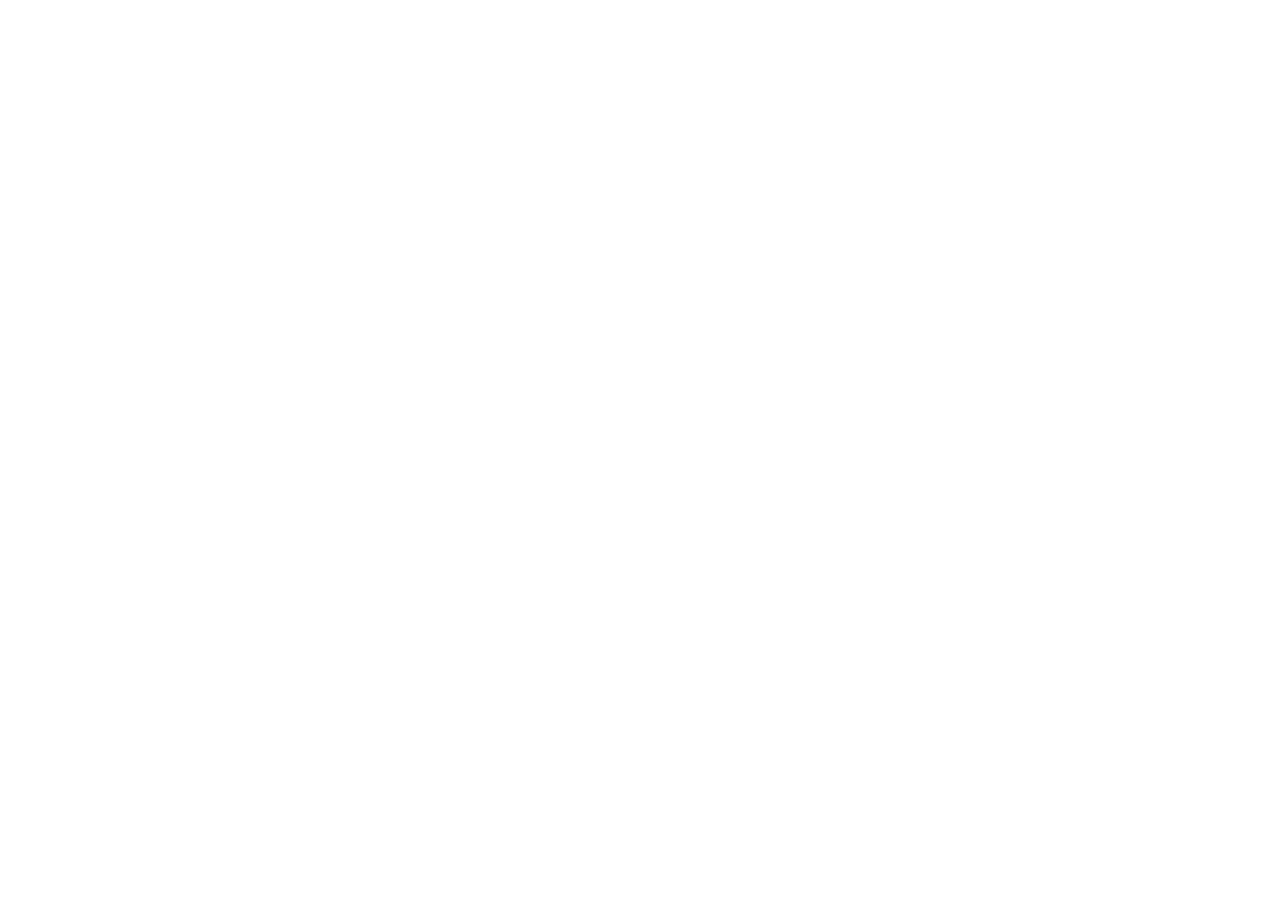
==== about.html @ 1f986cae "Add global and typography styles to CSS" ====
<!DOCTYPE html>
<html lang="en">
<head>
    <meta charset="UTF-8">
    <meta name="viewport" content="width=device-width, initial-scale=1.0">
    <title>Document</title>
</head>
<body>
    
</body>
</html>
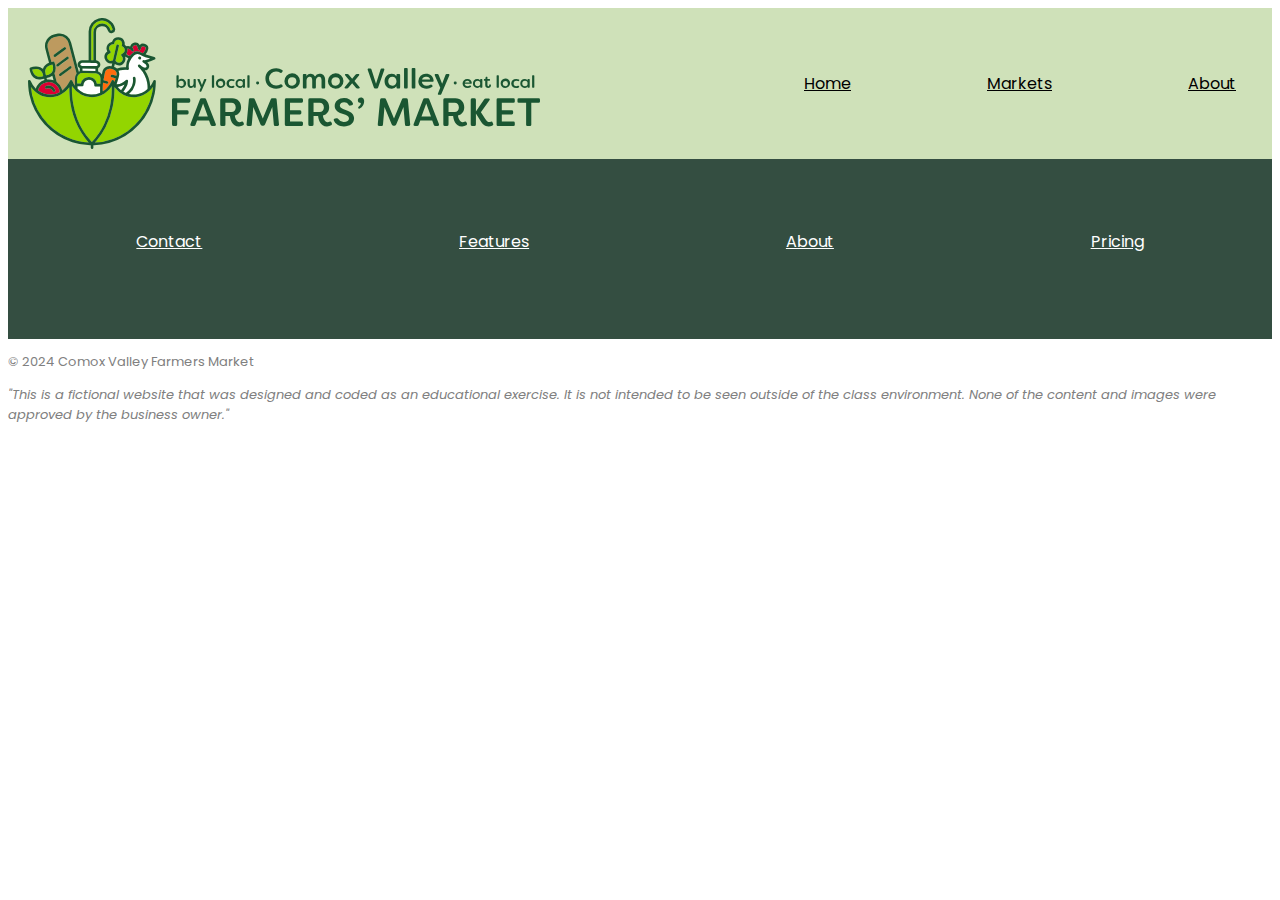
==== commit a39be082: "Add header and footer to about page" ====
--- a/about.html
+++ b/about.html
@@ -1,11 +1,67 @@
 <!DOCTYPE html>
 <html lang="en">
-<head>
-    <meta charset="UTF-8">
-    <meta name="viewport" content="width=device-width, initial-scale=1.0">
-    <title>Document</title>
-</head>
-<body>
-    
-</body>
+  <head>
+    <meta charset="UTF-8" />
+    <meta name="viewport" content="width=device-width, initial-scale=1.0" />
+    <title>Comox Valley Farmers Market</title>
+    <link rel="stylesheet" href="style.css" />
+    <link rel="preconnect" href="https://fonts.googleapis.com" />
+    <link rel="preconnect" href="https://fonts.gstatic.com" crossorigin />
+    <link
+      href="https://fonts.googleapis.com/css2?family=Amatic+SC:wght@400;700&family=Poppins:ital,wght@0,100;0,200;0,300;0,400;0,500;0,600;0,700;0,800;0,900;1,100;1,200;1,300;1,400;1,500;1,600;1,700;1,800;1,900&display=swap"
+      rel="stylesheet"
+    />
+    <link
+      rel="stylesheet"
+      href="https://cdnjs.cloudflare.com/ajax/libs/font-awesome/4.7.0/css/font-awesome.min.css"
+    />
+  </head>
+  <body>
+    <header>
+      <div class="header-container">
+        <img
+          src="images/ComoxValleyFarmersMarket-Horizontal-Logo.svg"
+          alt="CVFM logo"
+          class="logoimg"
+        />
+        <nav>
+          <ul id="nav-items">
+            <li><a href="index.html">Home</a></li>
+            <li><a href="markets.html">Markets</a></li>
+            <li><a href="about.html">About</a></li>
+          </ul>
+          <a class="toggle" onclick="showNav()"><i class="fa fa-bars"></i></a>
+        </nav>
+      </div>
+    </header>
+
+<!-- <Footer Section> -->
+    <section class="headerfooter">
+        <nav class="navfooter">
+          <div class="nav-links">
+          <a href="#">Contact</a>
+          <a href="#">Features</a>
+          <a href="#">About</a>
+          <a href="#">Pricing</a>
+          </div>
+        </nav>
+      </section>
+      <footer>
+        <div class="footer2">
+          <p>&copy; 2024 Comox Valley Farmers Market</p>
+          <p>
+            <i>"This is a fictional website that was designed and coded as an
+            educational exercise. It is not intended to be seen outside of the
+            class environment. None of the content and images were approved by the
+            business owner."</i>
+          </p>
+        </div>
+      </footer>
+      <script>
+        function showNav() {
+          var element = document.getElementById("nav-items");
+          element.classList.toggle("show-items");
+        }
+      </script>
+  </body>
 </html>--- a/style.css
+++ b/style.css
@@ -0,0 +1,335 @@
+/* Global Styles */
+*{
+    box-sizing: border-box;
+}
+
+html{
+    font-size: 62.5%;
+}
+
+/* Typography */
+body{
+    font-family: "Poppins", serif;
+    font-weight: 400;
+    font-style: normal;
+    font-size: 1.6rem;
+}
+h1, h2, h3{
+    font-family: "Amatic SC", serif;
+    font-weight: 400;
+    font-style: normal;
+    font-size: 4rem;
+    padding-top: 30px;
+}
+
+a{
+    color: grey;
+    display: block;
+}
+h2{
+    text-align: center;
+}
+
+.cards img{
+    width: 50vw;
+}
+
+/* Header */
+.nav-items{
+    display: flex;
+    flex-direction: column;
+    align-items: flex-end;
+  }
+nav ul{
+  list-style-type: none;
+  margin: 0;
+  flex-direction: column;
+  display: none;
+  align-items: center;
+  justify-content: center;
+  flex-grow: 1;
+}
+nav ul li{
+  padding: 0 10vw;
+  margin-left: 0px;
+}
+nav a{
+    color: black;
+}
+.show-items{
+  display: flex;
+}
+
+nav.toggle{
+  align-self: flex-end;
+  position:absolute;
+  cursor: pointer;
+  top: 32px;
+}
+.logoimg{
+    width: 40vw;
+    margin-right: -100px;
+}
+.header-container{
+    display: flex;
+    justify-content: space-between;
+    align-items: center;
+    padding: 10px 20px;
+    background-color: #cfe1b9;
+}
+header{
+    margin-bottom: -50px;
+}
+/* Hero Section */
+.hero{
+    background-image: url(images/manel-sean-Rl_K7Z-N5ZQ-unsplash.png);
+    background-position: center;
+    background-repeat: no-repeat;
+    background-size: cover;
+    height: 30vh;
+    padding: 0;
+    margin: 0;
+    
+}
+.hero h2{
+    color: white;
+    font-size: 6rem; 
+    padding-top: 40px;
+    text-align: center;
+    font-weight: 800;
+}
+.hero a{
+    color: #f9e784;
+    text-align: center;
+    font-size: 2rem;
+}
+/* Portfolio Section */
+.cards{
+    display: flex;
+    flex-direction: column;
+    gap: 20px;
+    align-items: center;
+    margin-top: 20px;
+    text-align: center;
+}
+/* Table section */
+
+.table-container{
+display: flex;
+justify-content: center;
+flex-grow: 1;
+}
+table{
+    margin: 0 auto;
+    border-collapse: collapse;
+    text-align: center;
+    width: 60%;
+}
+td, th{
+    padding: 10px;
+    border: 1px solid #ddd;
+}
+th{
+    background-color: #cfe1b9;
+}
+
+/* Call to action */
+.calltoaction{
+    display: flex;
+    flex-direction: column;
+    align-items: center;
+    text-align: center;
+    margin-top: 20px;
+    background-color: #87986a;
+    padding: 30px;
+    margin-bottom: -50px;
+}
+.calltoaction h2{
+    font-weight: 400;
+    padding: 10px;
+    font-size: 4rem;
+}
+.calltoaction p{
+    margin-top: -20px;
+}
+.calltoaction a{
+    margin-bottom: 20px;
+    font-size: 1.8rem;
+    color: white;
+}
+/* Footer Section */
+    .headerfooter{
+        text-align: center;
+        background-color:#344e41;
+        padding-top: 50px;
+        padding-bottom: 50px;
+        margin-top: 50px;
+    }
+    .headerfooter a{
+        margin-top: 0px;
+        margin-bottom: 15px;
+        color: white;
+    }
+.footer2{
+    color: grey;
+    font-size: 1.3rem;
+}
+/* ------------------MARKETS PAGE------------------ */
+.market-hero{
+    background-image: url(images/manel-sean-Rl_K7Z-N5ZQ-unsplash.png);
+    background-position: center;
+    background-repeat: no-repeat;
+    background-size: cover;
+    height: 30vh;
+    padding: 0;
+    margin: 0;
+    margin-top: -50px;
+}
+.market-hero h2{
+    color: white;
+    font-size: 6rem; 
+    padding-top: 80px;
+    text-align: center;
+    font-weight: 800;
+}
+
+input[type="reset"]{
+    color: black;
+    background-color: #ced0cc;
+    padding: 12px 20px;
+    border:none;
+    font-family: "Poppins", serif;
+    font-weight: 400;
+    font-style: normal;
+    font-size: 1.6rem;
+    text-transform: uppercase;
+    border-radius: 4px;
+    cursor: pointer;
+}
+input[type="reset"]:hover{
+    font-weight: bold;
+}
+
+input[type="submit"]{
+    background-color: #f9e784;
+    color: black;
+    padding: 12px 20px;
+    border:none;
+    font-family: "Poppins", serif;
+    font-weight: 400;
+    font-style: normal;
+    font-size: 1.6rem;
+    text-transform: uppercase;
+    border-radius: 4px;
+    cursor: pointer;
+}
+input[type="submit"]:hover{
+    font-weight: bold;
+}
+.wrapper-form{
+    max-width: 800px;
+    margin: 0 auto;
+    margin-top: 50px;
+}
+
+.wrapper-button{
+    display: flex;
+    justify-content: space-between;
+}
+iframe{
+    max-width: 70vw;
+    margin-top: 50px;
+}
+.form-map-wrapper{
+    display: flex;
+    flex-direction: column;
+    justify-content: center;
+    align-items: center;
+}
+
+/* Medium devices (portrait tablets, 768px and up) */
+@media only screen and (min-width: 768px) {
+    nav .menu-label {
+      display: none;
+    }
+  
+    nav ul {
+      display: flex;
+      flex-direction: row;
+    }
+  
+    nav ul li {
+      padding-right: 8px;
+    }
+  
+    nav .toggle {
+      display: none;
+    }
+    nav ul li{
+        text-decoration: underline;
+    }
+    .cards{
+        flex-direction: row;
+        gap:30px;
+        justify-content: center;
+    }
+    .cards img{
+        width: 30vw;
+        padding-right: 20px;
+        padding-left: 20px;
+    }
+    .upcoming-markets{
+        display: flex;
+        justify-content: flex-start;
+        align-items: flex-start;
+        gap: 20px;
+    }
+    .upcoming-markets h2{
+        margin-left: 10vw;
+    }
+    .navfooter .nav-links{
+        display: flex;
+        justify-content: space-around;
+        margin:20px 0px;
+    }
+
+}
+
+/* Extra large devices (large laptops and desktops, 1200px and up) */
+@media only screen and (min-width: 1200px) {
+    nav ul,
+    .container {
+      width: 1200px;
+      margin: 0 auto;
+    }
+    .logoimg{
+        margin-right: -200px;
+    }
+    nav ul li{
+        text-decoration: underline;
+    }
+    .cards{
+        flex-direction: row;
+        gap:30px;
+        justify-content: center;
+    }
+    .cards img{
+        width: 30vw;
+        padding-right: 20px;
+        padding-left: 20px;
+    }
+    .navfooter .nav-links{
+        display: flex;
+        justify-content: space-around;
+        margin:20px 0;
+    }
+    .form-map-wrapper{
+        flex-direction: row;
+        justify-content: center;
+        align-items: flex-start;
+        margin-right: 20px;
+    }
+    .wrapper-form{
+        padding: 20px
+    }
+  }
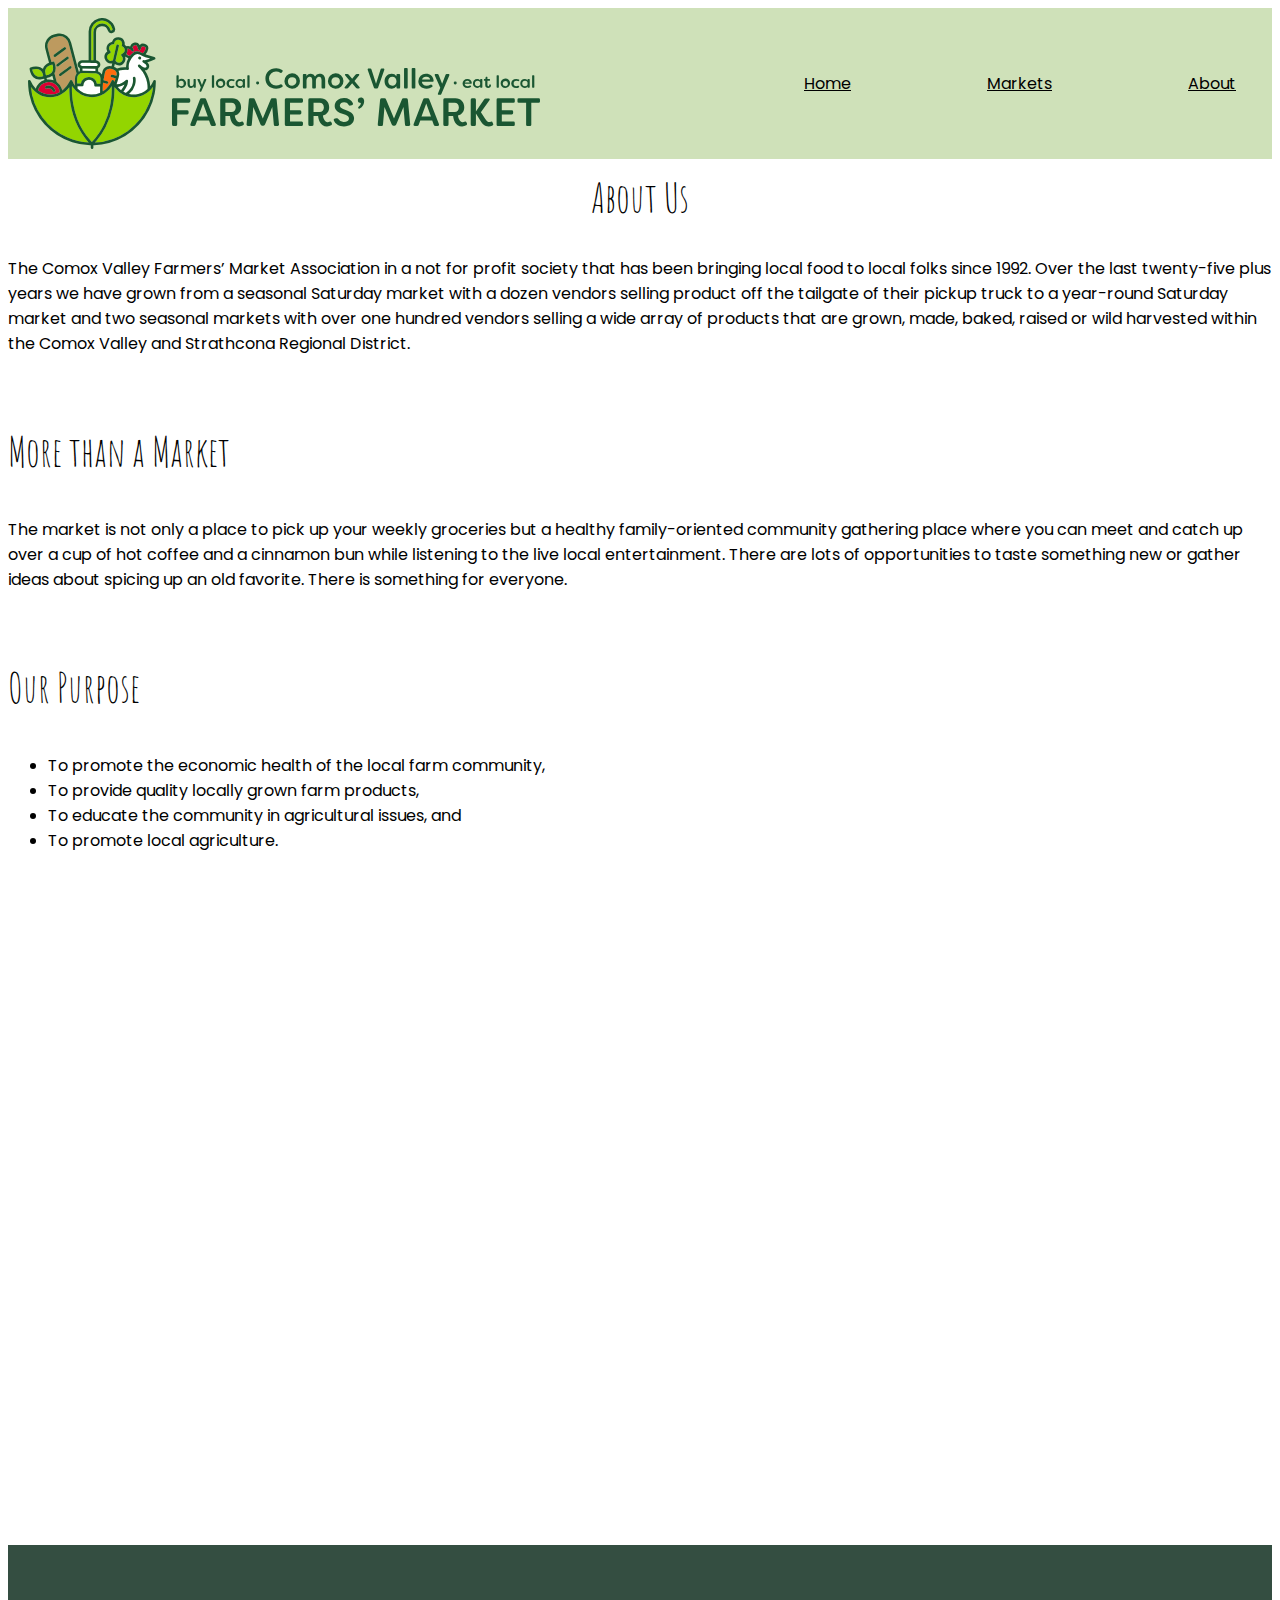
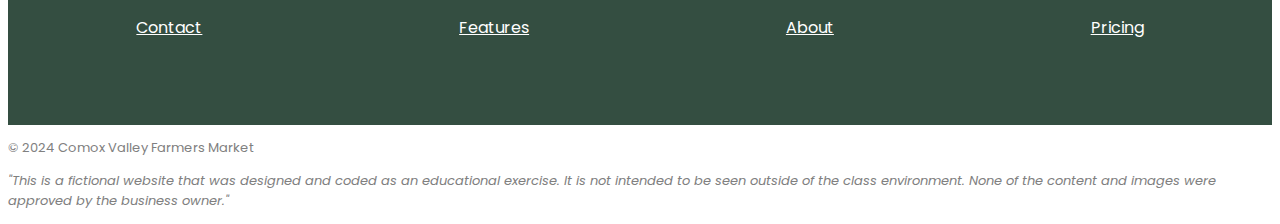
==== commit ee241d87: "Add video to about page" ====
--- a/about.html
+++ b/about.html
@@ -34,6 +34,26 @@
         </nav>
       </div>
     </header>
+<section class="aboutus">
+  <h2>About Us</h2>
+  <p>The Comox Valley Farmers’ Market Association in a not for profit society that has been bringing local food to local folks since 1992. Over the last twenty-five plus years we have grown from a seasonal Saturday market with a dozen vendors selling product off the tailgate of their pickup truck to a year-round Saturday market and two seasonal markets with over one hundred vendors selling a wide array of products that are grown, made, baked, raised or wild harvested within the Comox Valley and Strathcona Regional District.</p>
+</section>
+<section>
+  <h3>More than a Market</h3>
+  <p>The market is not only a place to pick up your weekly groceries but a healthy family-oriented community gathering place where you can meet and catch up over a cup of hot coffee and a cinnamon bun while listening to the live local entertainment. There are lots of opportunities to taste something new or gather ideas about spicing up an old favorite. There is something for everyone.</p>
+</section>
+<section>
+  <h3>Our Purpose</h3>
+  <ul>
+    <li>To promote the economic health of the local farm community,</li>
+    <li>To provide quality locally grown farm products,</li>
+    <li>To educate the community in agricultural issues, and</li>
+    <li>To promote local agriculture.</li>
+  </ul>
+</section>
+<div class="video-container">
+<iframe src="https://www.youtube.com/embed/qHPuSIHFMfo?si=mqRo3vaj90RxJjdB" title="YouTube video player" frameborder="0" allow="accelerometer; autoplay; clipboard-write; encrypted-media; gyroscope; picture-in-picture; web-share" referrerpolicy="strict-origin-when-cross-origin" allowfullscreen></iframe>
+</div>
 
 <!-- <Footer Section> -->
     <section class="headerfooter">
--- a/style.css
+++ b/style.css
@@ -153,9 +153,19 @@
     margin-top: -20px;
 }
 .calltoaction a{
-    margin-bottom: 20px;
+    margin: 10px 50px;
     font-size: 1.8rem;
-    color: white;
+    text-decoration: none;
+    text-transform: uppercase;
+    color: black;
+}
+.calltoaction .button{
+    background-color: #f9e784;
+    border-radius: 20px;
+    transition: all 0.2s ease-in-out;
+}
+.button:hover{
+    background-color: white;
 }
 /* Footer Section */
     .headerfooter{
@@ -246,6 +256,17 @@
     justify-content: center;
     align-items: center;
 }
+/* -------About Page-------- */
+iframe{
+    width: 80vw;
+    height: calc(80vw * 9 / 16);
+/* calc(80vw * 9 / 16) from mdn web docs calc() */
+}
+.video-container{
+    display: flex;
+    align-items: center;
+    justify-content: center;
+}
 
 /* Medium devices (portrait tablets, 768px and up) */
 @media only screen and (min-width: 768px) {
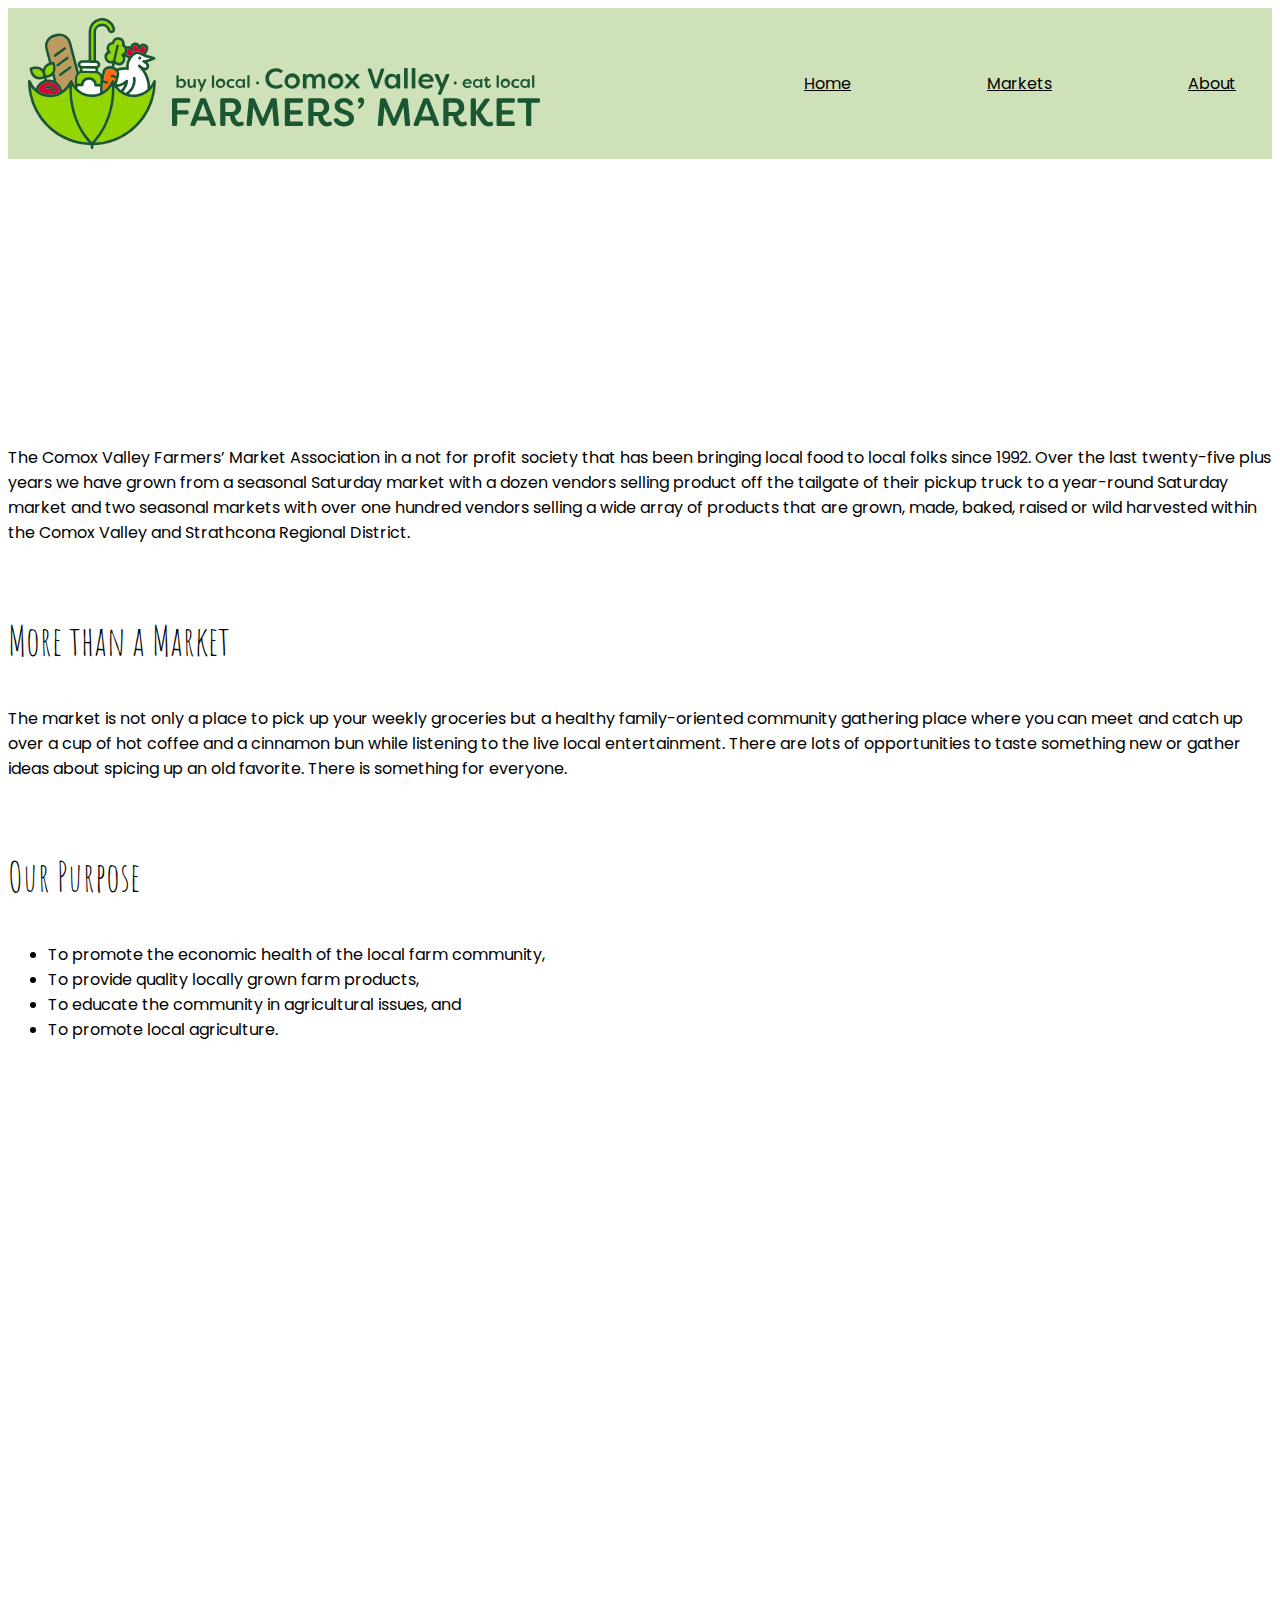
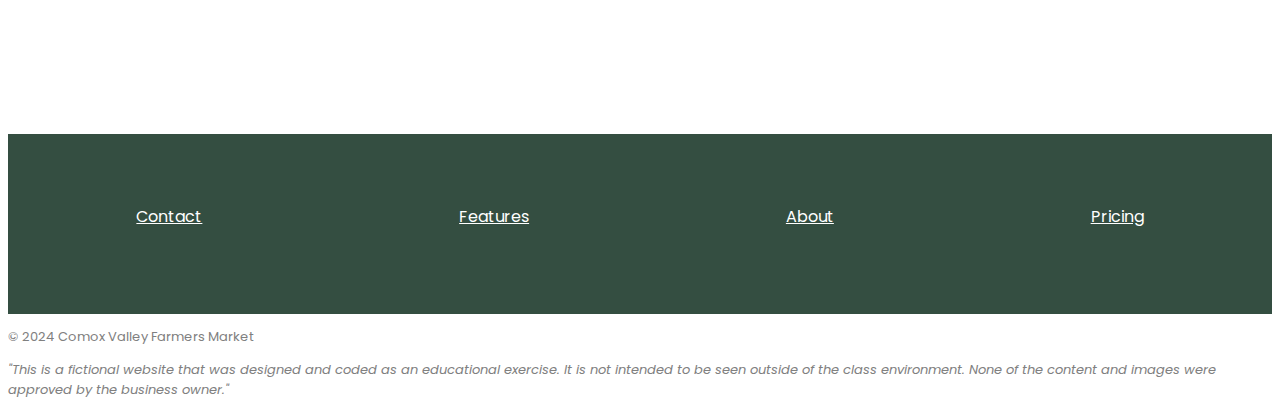
==== commit 3b928b55: "Add hero to about us page" ====
--- a/about.html
+++ b/about.html
@@ -35,7 +35,9 @@
       </div>
     </header>
 <section class="aboutus">
-  <h2>About Us</h2>
+  <div class="market-hero">
+    <h2>About Us</h2>
+</div>
   <p>The Comox Valley Farmers’ Market Association in a not for profit society that has been bringing local food to local folks since 1992. Over the last twenty-five plus years we have grown from a seasonal Saturday market with a dozen vendors selling product off the tailgate of their pickup truck to a year-round Saturday market and two seasonal markets with over one hundred vendors selling a wide array of products that are grown, made, baked, raised or wild harvested within the Comox Valley and Strathcona Regional District.</p>
 </section>
 <section>
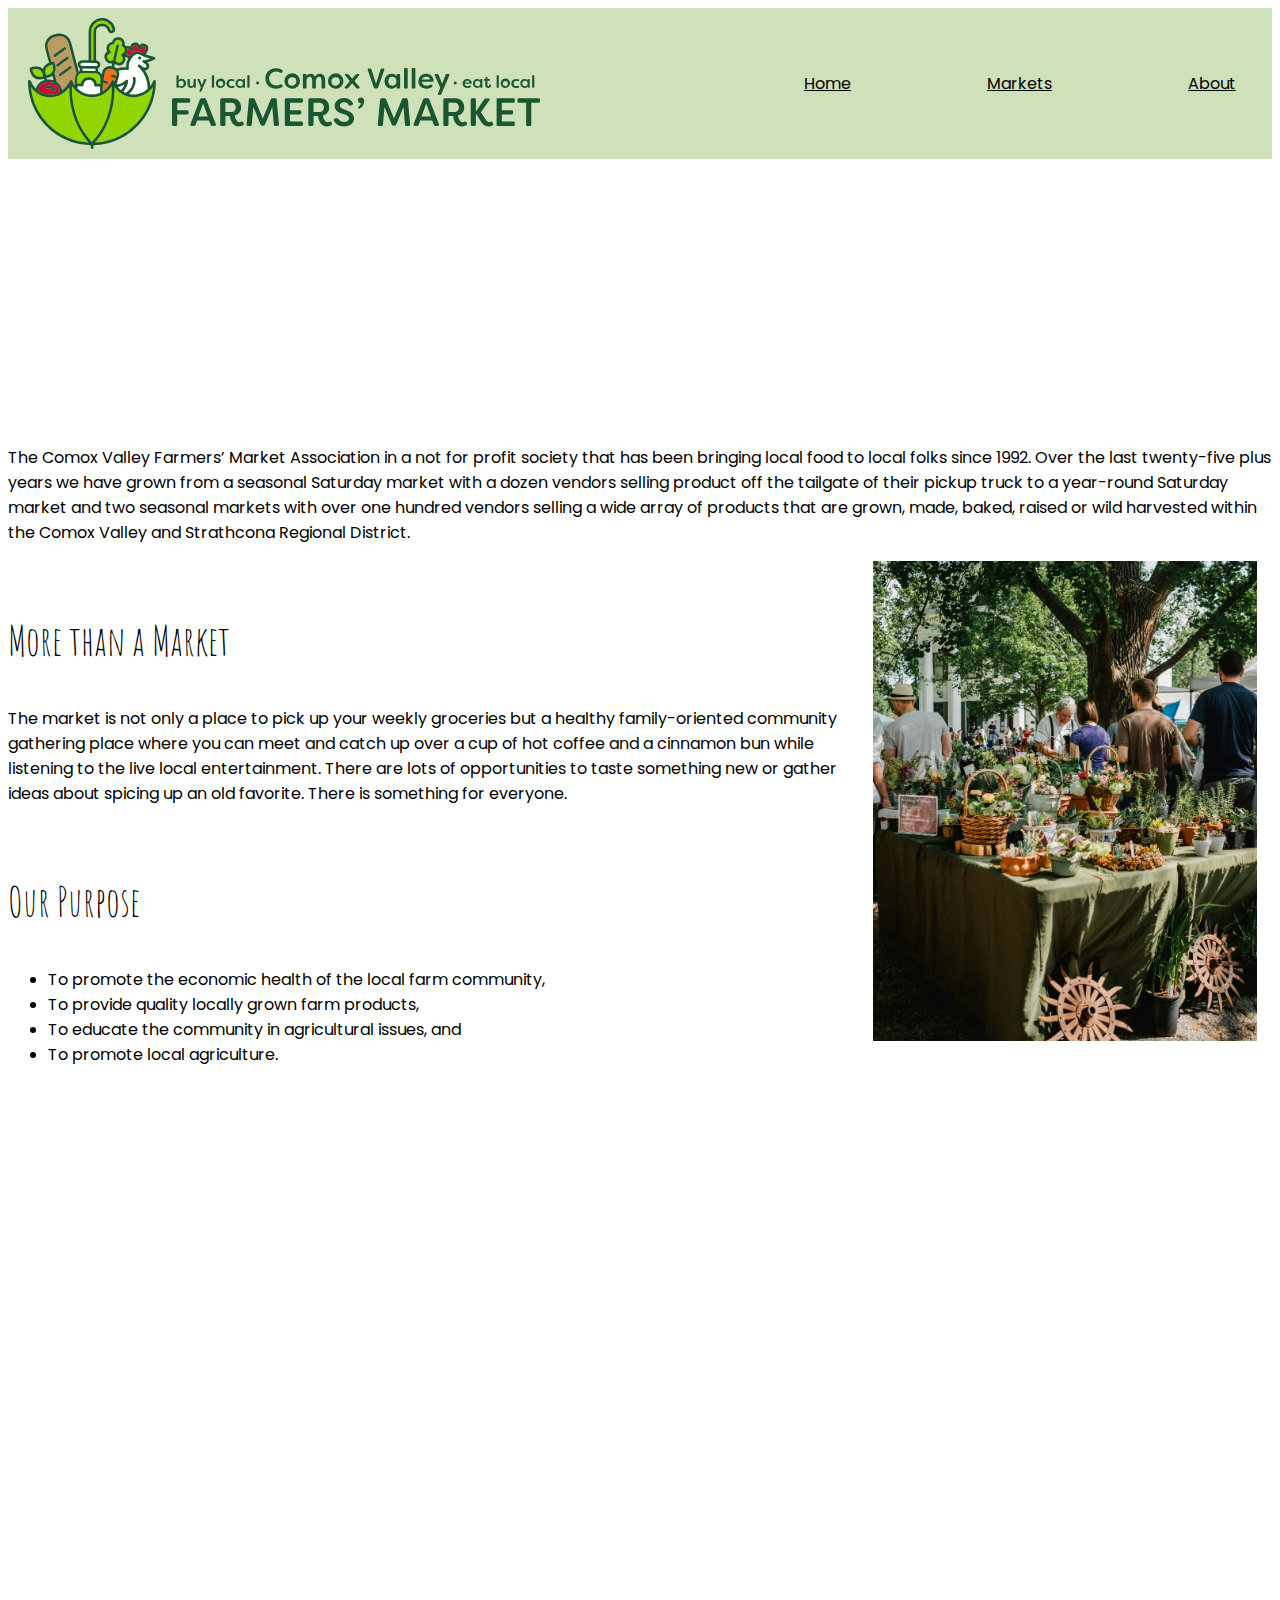
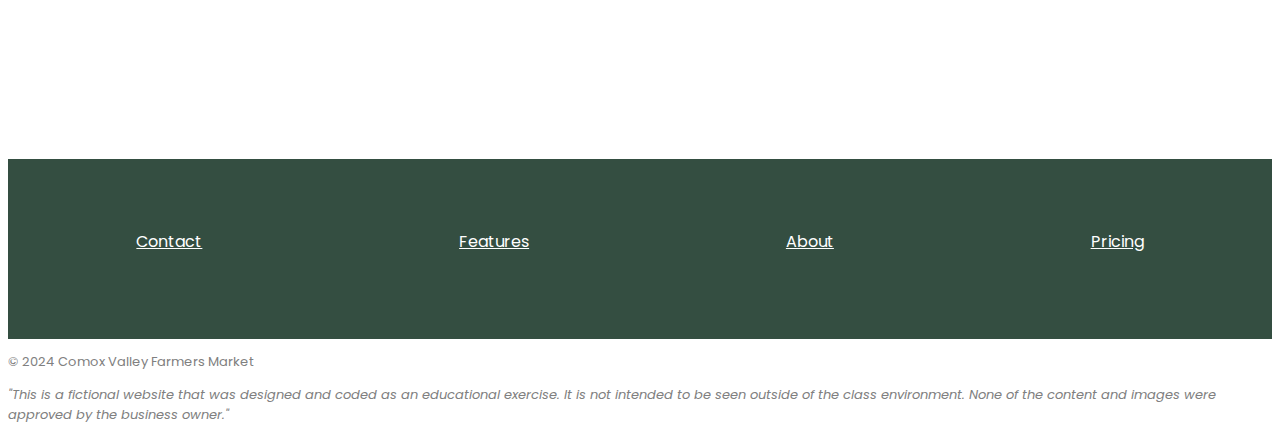
==== commit 926ae25a: "Add image and responsive sizing to About page" ====
--- a/about.html
+++ b/about.html
@@ -40,11 +40,15 @@
 </div>
   <p>The Comox Valley Farmers’ Market Association in a not for profit society that has been bringing local food to local folks since 1992. Over the last twenty-five plus years we have grown from a seasonal Saturday market with a dozen vendors selling product off the tailgate of their pickup truck to a year-round Saturday market and two seasonal markets with over one hundred vendors selling a wide array of products that are grown, made, baked, raised or wild harvested within the Comox Valley and Strathcona Regional District.</p>
 </section>
+<div class="about_image">
+  <img src="images/kyle-nieber-eE-ffApg7oI-unsplash.jpg" alt="Farmers market participants">
+</div>
 <section>
   <h3>More than a Market</h3>
   <p>The market is not only a place to pick up your weekly groceries but a healthy family-oriented community gathering place where you can meet and catch up over a cup of hot coffee and a cinnamon bun while listening to the live local entertainment. There are lots of opportunities to taste something new or gather ideas about spicing up an old favorite. There is something for everyone.</p>
 </section>
 <section>
+  <div class="float">
   <h3>Our Purpose</h3>
   <ul>
     <li>To promote the economic health of the local farm community,</li>
@@ -52,6 +56,7 @@
     <li>To educate the community in agricultural issues, and</li>
     <li>To promote local agriculture.</li>
   </ul>
+  </div>
 </section>
 <div class="video-container">
 <iframe src="https://www.youtube.com/embed/qHPuSIHFMfo?si=mqRo3vaj90RxJjdB" title="YouTube video player" frameborder="0" allow="accelerometer; autoplay; clipboard-write; encrypted-media; gyroscope; picture-in-picture; web-share" referrerpolicy="strict-origin-when-cross-origin" allowfullscreen></iframe>
--- a/style.css
+++ b/style.css
@@ -102,6 +102,7 @@
     color: #f9e784;
     text-align: center;
     font-size: 2rem;
+    margin-top: -50px;
 }
 /* Portfolio Section */
 .cards{
@@ -268,6 +269,12 @@
     justify-content: center;
 }
 
+.about_image img{
+    width: 50vw;
+    margin-left: 25vw;
+    margin-bottom: -50px;
+}
+
 /* Medium devices (portrait tablets, 768px and up) */
 @media only screen and (min-width: 768px) {
     nav .menu-label {
@@ -353,4 +360,11 @@
     .wrapper-form{
         padding: 20px
     }
+    .about_image img{
+        float: right;
+        margin-left: 15px;
+        margin-right: 15px;
+        margin-bottom: 20px;
+        width: 30vw;
+    }
   }
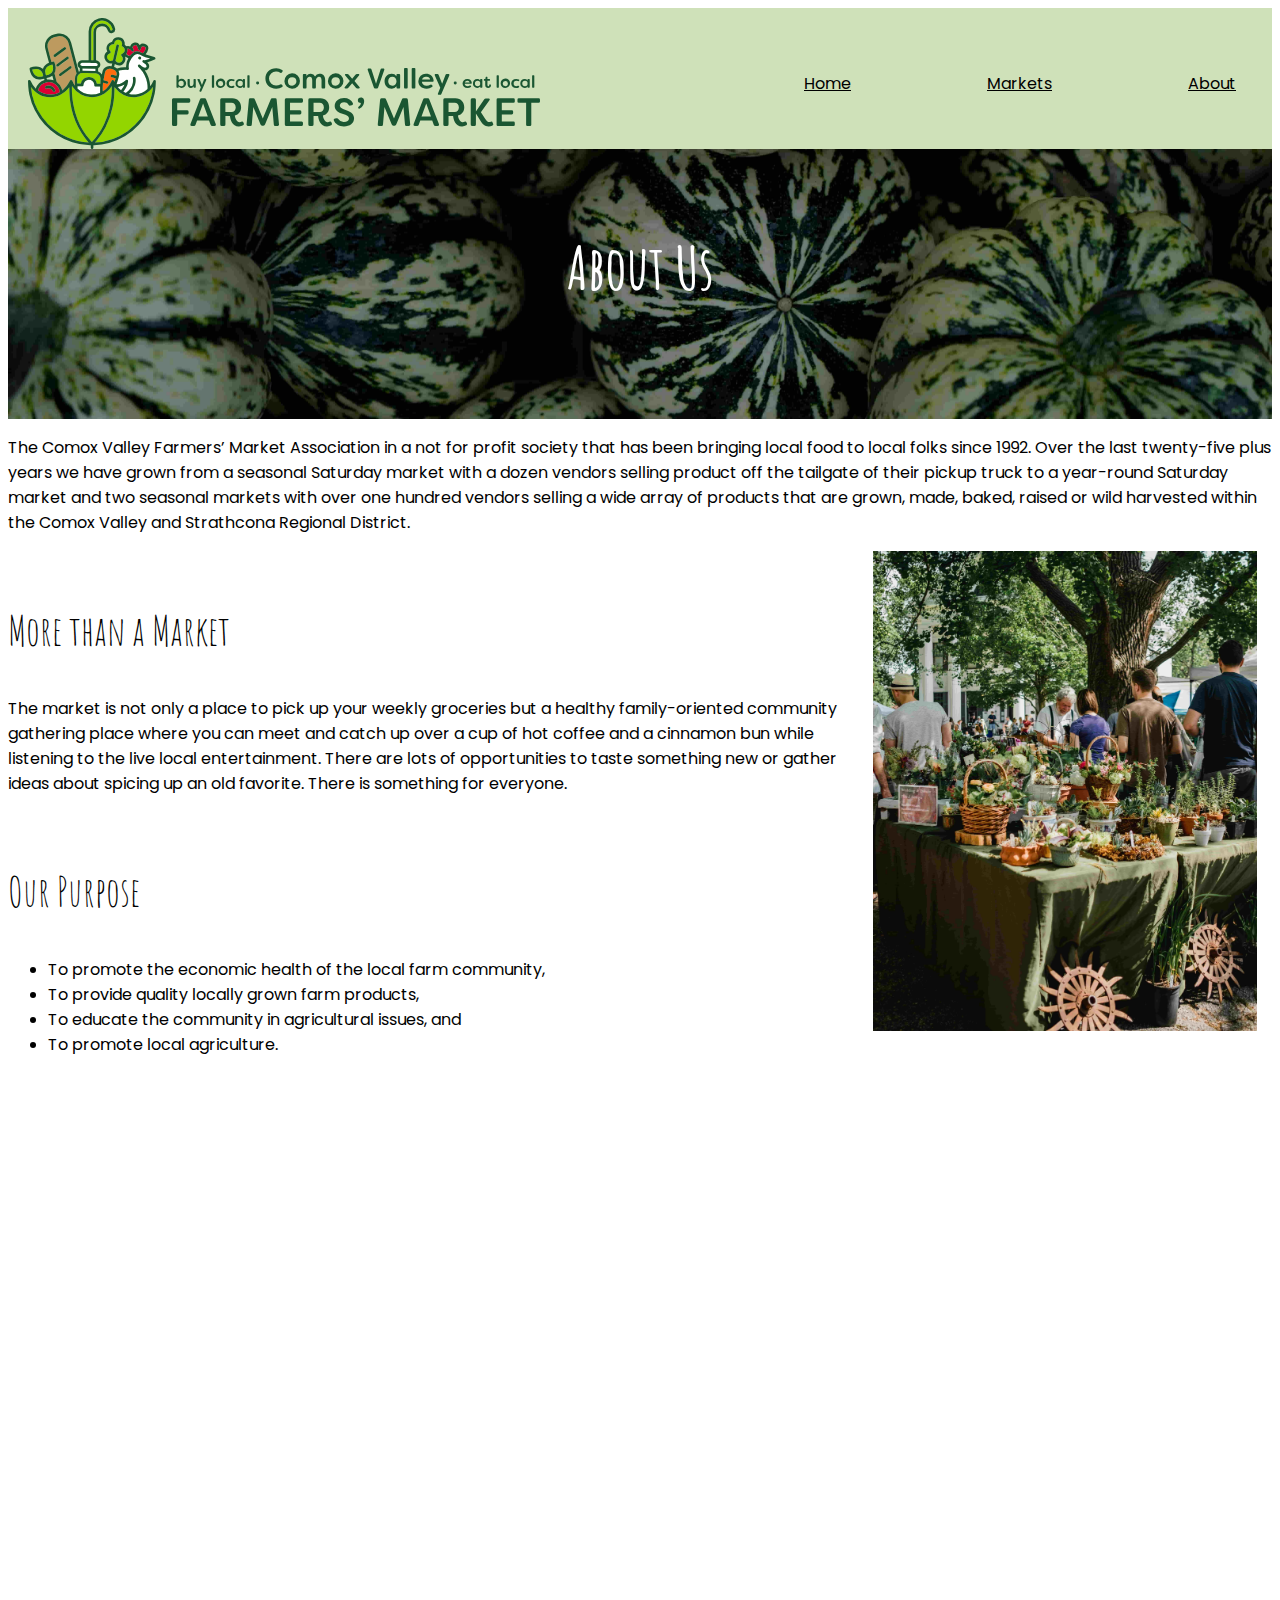
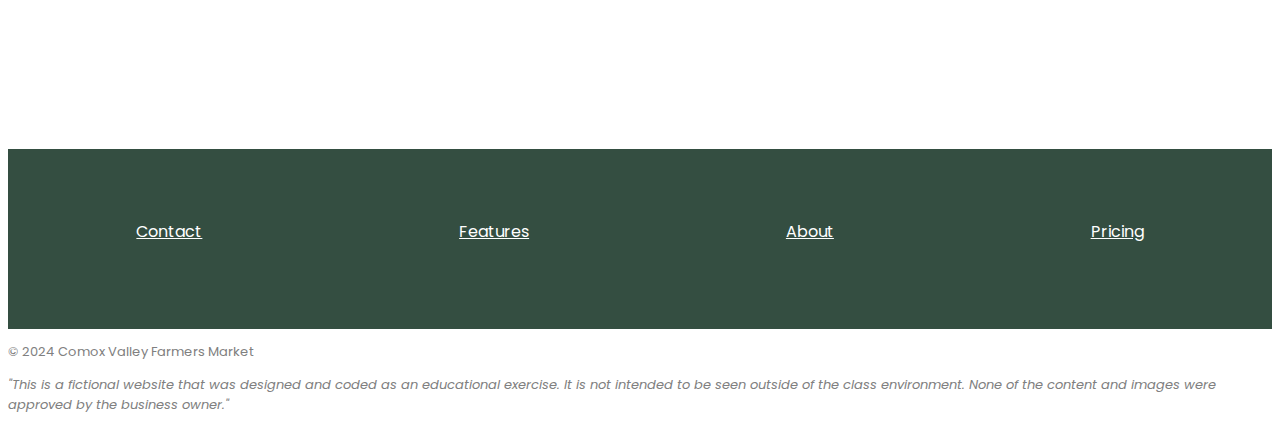
==== commit 356bf454: "Re-upload images compressed for web to all pages and add H1" ====
--- a/about.html
+++ b/about.html
@@ -36,7 +36,7 @@
     </header>
 <section class="aboutus">
   <div class="market-hero">
-    <h2>About Us</h2>
+    <h1>About Us</h1>
 </div>
   <p>The Comox Valley Farmers’ Market Association in a not for profit society that has been bringing local food to local folks since 1992. Over the last twenty-five plus years we have grown from a seasonal Saturday market with a dozen vendors selling product off the tailgate of their pickup truck to a year-round Saturday market and two seasonal markets with over one hundred vendors selling a wide array of products that are grown, made, baked, raised or wild harvested within the Comox Valley and Strathcona Regional District.</p>
 </section>
--- a/style.css
+++ b/style.css
@@ -82,7 +82,7 @@
 }
 /* Hero Section */
 .hero{
-    background-image: url(images/manel-sean-Rl_K7Z-N5ZQ-unsplash.png);
+    background-image: url(images/manel-sean-Rl_K7Z-N5ZQ-unsplash.jpg);
     background-position: center;
     background-repeat: no-repeat;
     background-size: cover;
@@ -91,7 +91,7 @@
     margin: 0;
     
 }
-.hero h2{
+.hero h1{
     color: white;
     font-size: 6rem; 
     padding-top: 40px;
@@ -187,7 +187,7 @@
 }
 /* ------------------MARKETS PAGE------------------ */
 .market-hero{
-    background-image: url(images/manel-sean-Rl_K7Z-N5ZQ-unsplash.png);
+    background-image: url(images/manel-sean-Rl_K7Z-N5ZQ-unsplash.jpg);
     background-position: center;
     background-repeat: no-repeat;
     background-size: cover;
@@ -196,7 +196,7 @@
     margin: 0;
     margin-top: -50px;
 }
-.market-hero h2{
+.market-hero h1{
     color: white;
     font-size: 6rem; 
     padding-top: 80px;
@@ -367,4 +367,5 @@
         margin-bottom: 20px;
         width: 30vw;
     }
+
   }
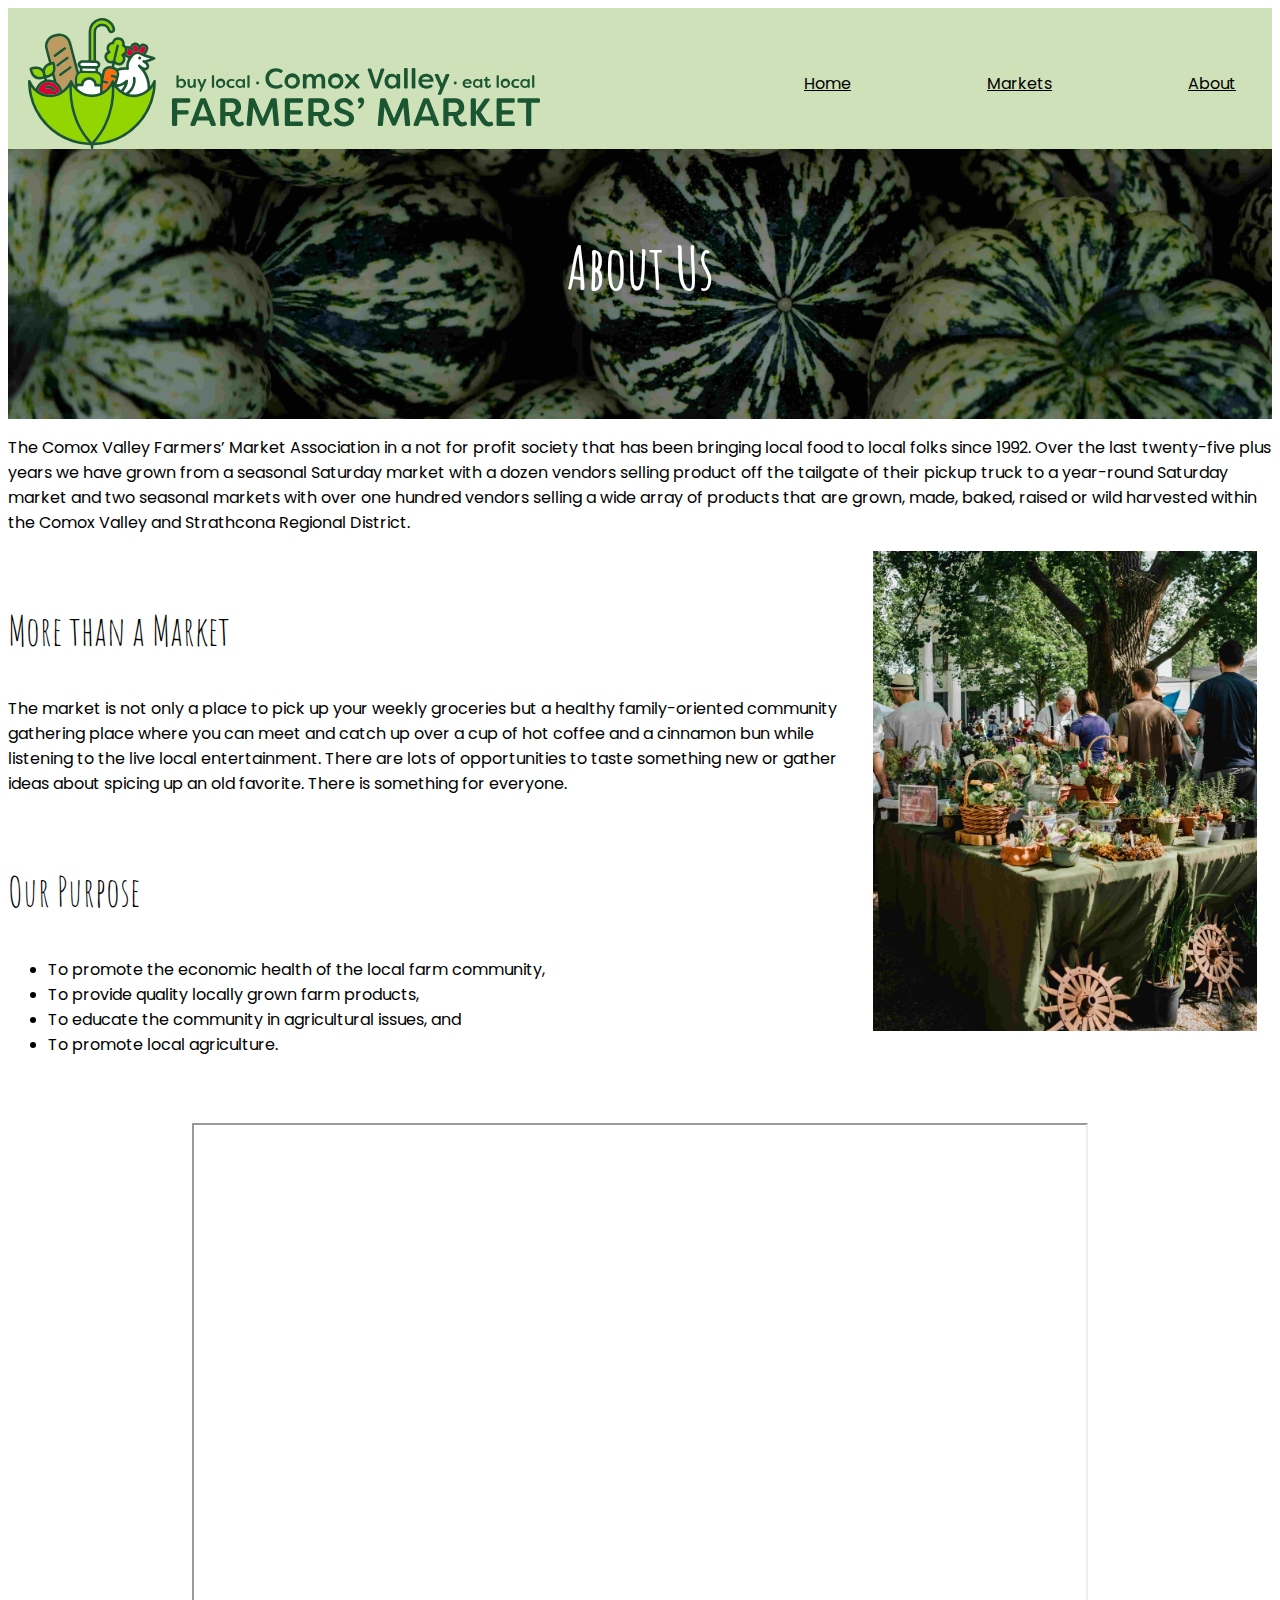
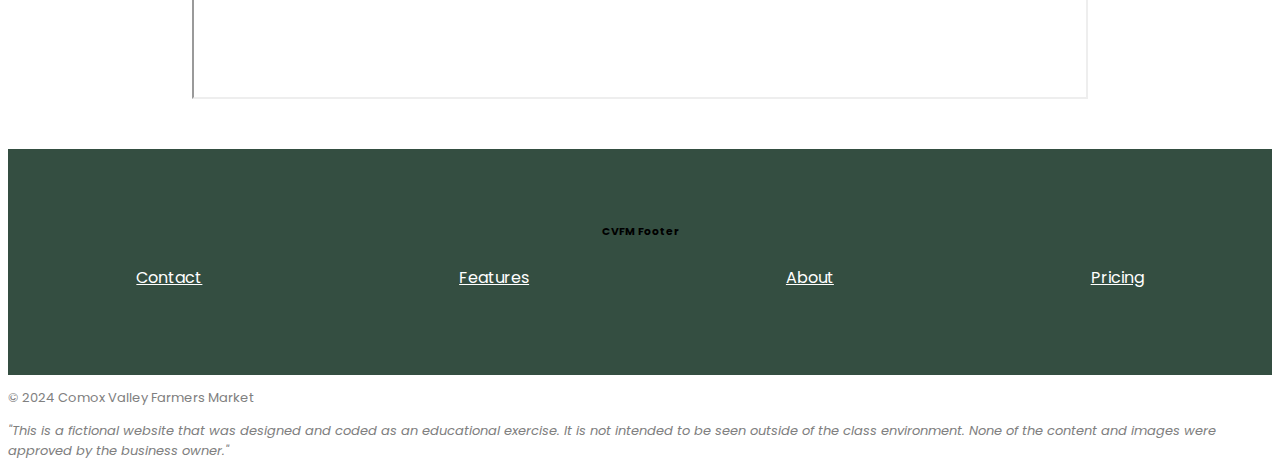
==== commit 4ff5057b: "Add width and height to images for performance" ====
--- a/about.html
+++ b/about.html
@@ -1,20 +1,20 @@
 <!DOCTYPE html>
 <html lang="en">
   <head>
-    <meta charset="UTF-8" />
-    <meta name="viewport" content="width=device-width, initial-scale=1.0" />
+    <meta charset="UTF-8" >
+    <meta name="viewport" content="width=device-width, initial-scale=1.0" >
     <title>Comox Valley Farmers Market</title>
-    <link rel="stylesheet" href="style.css" />
-    <link rel="preconnect" href="https://fonts.googleapis.com" />
-    <link rel="preconnect" href="https://fonts.gstatic.com" crossorigin />
+    <link rel="stylesheet" href="style.css" >
+    <link rel="preconnect" href="https://fonts.googleapis.com" >
+    <link rel="preconnect" href="https://fonts.gstatic.com" crossorigin >
     <link
       href="https://fonts.googleapis.com/css2?family=Amatic+SC:wght@400;700&family=Poppins:ital,wght@0,100;0,200;0,300;0,400;0,500;0,600;0,700;0,800;0,900;1,100;1,200;1,300;1,400;1,500;1,600;1,700;1,800;1,900&display=swap"
       rel="stylesheet"
-    />
+    >
     <link
       rel="stylesheet"
       href="https://cdnjs.cloudflare.com/ajax/libs/font-awesome/4.7.0/css/font-awesome.min.css"
-    />
+    >
   </head>
   <body>
     <header>
@@ -23,7 +23,7 @@
           src="images/ComoxValleyFarmersMarket-Horizontal-Logo.svg"
           alt="CVFM logo"
           class="logoimg"
-        />
+        >
         <nav>
           <ul id="nav-items">
             <li><a href="index.html">Home</a></li>
@@ -59,11 +59,12 @@
   </div>
 </section>
 <div class="video-container">
-<iframe src="https://www.youtube.com/embed/qHPuSIHFMfo?si=mqRo3vaj90RxJjdB" title="YouTube video player" frameborder="0" allow="accelerometer; autoplay; clipboard-write; encrypted-media; gyroscope; picture-in-picture; web-share" referrerpolicy="strict-origin-when-cross-origin" allowfullscreen></iframe>
+<iframe src="https://www.youtube.com/embed/qHPuSIHFMfo?si=mqRo3vaj90RxJjdB" title="YouTube video player" allow="accelerometer; autoplay; clipboard-write; encrypted-media; gyroscope; picture-in-picture; web-share" referrerpolicy="strict-origin-when-cross-origin" allowfullscreen></iframe>
 </div>
 
 <!-- <Footer Section> -->
     <section class="headerfooter">
+      <h6>CVFM Footer</h6>
         <nav class="navfooter">
           <div class="nav-links">
           <a href="#">Contact</a>
--- a/style.css
+++ b/style.css
@@ -68,6 +68,7 @@
 }
 .logoimg{
     width: 40vw;
+    height: auto;
     margin-right: -100px;
 }
 .header-container{
@@ -112,6 +113,8 @@
     align-items: center;
     margin-top: 20px;
     text-align: center;
+    width: 100%;
+    height: auto;
 }
 /* Table section */
 
